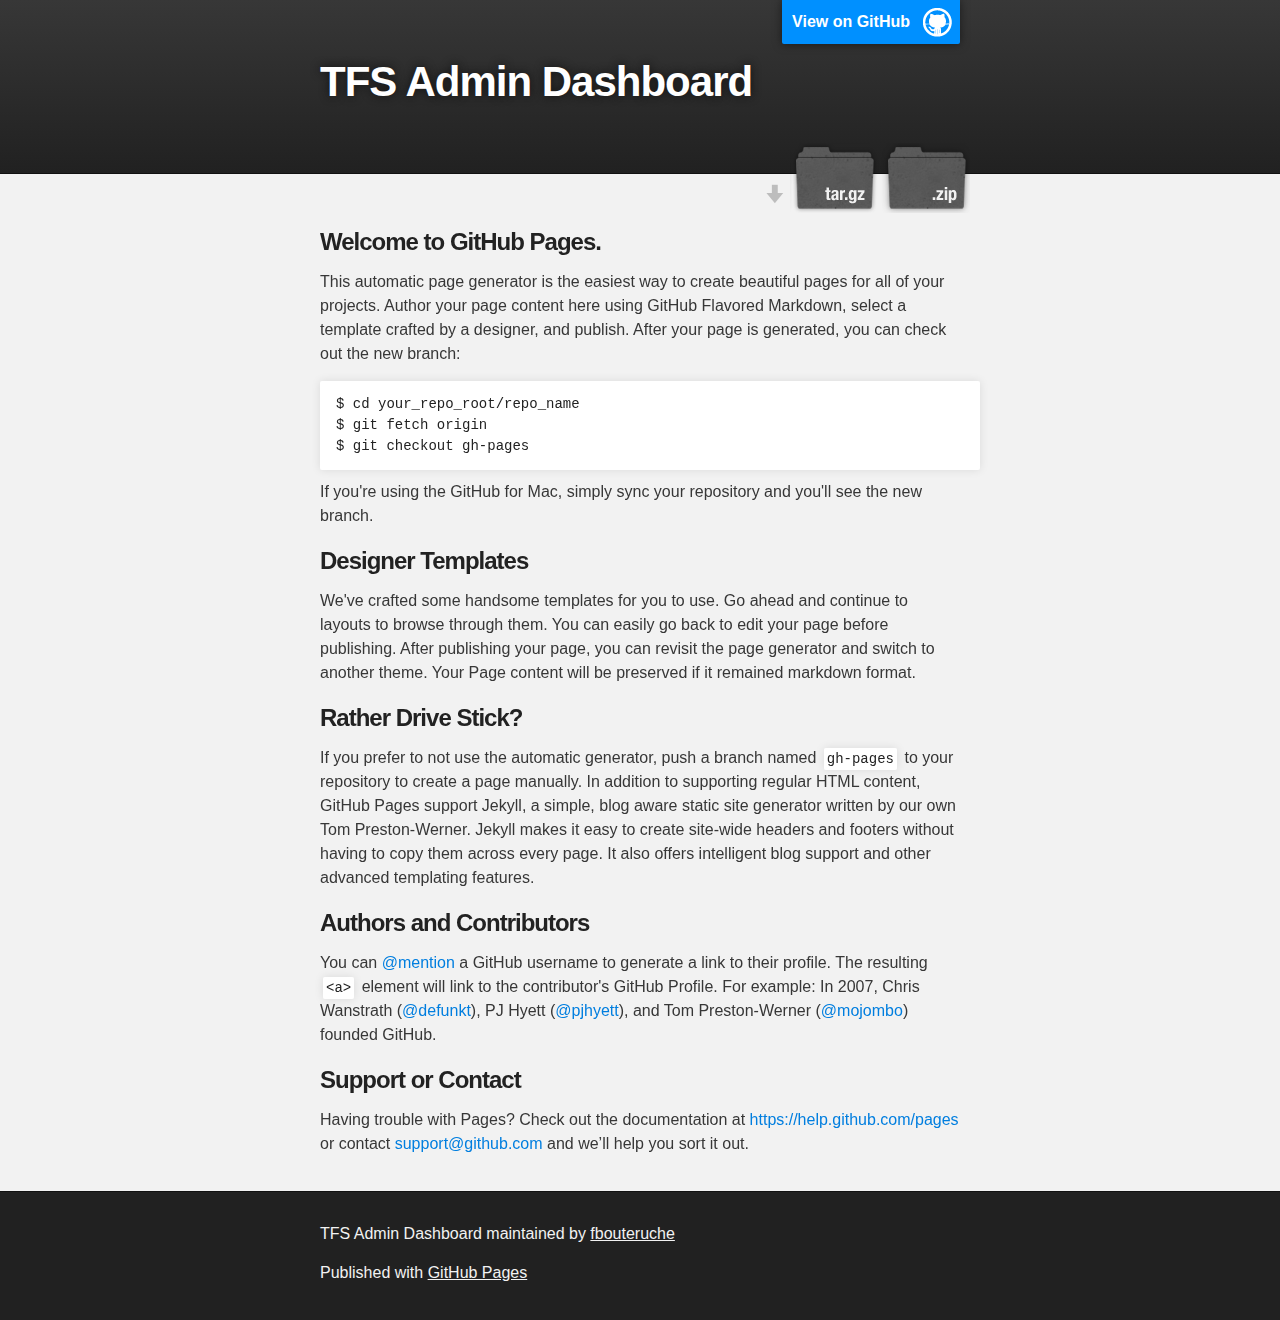
==== index.html @ 654d1c07 "Create gh-pages branch via GitHub" ====
<!DOCTYPE html>
<html>

  <head>
    <meta charset='utf-8'>
    <meta http-equiv="X-UA-Compatible" content="chrome=1">
    <meta name="description" content="TFS Admin Dashboard : ">

    <link rel="stylesheet" type="text/css" media="screen" href="stylesheets/stylesheet.css">

    <title>TFS Admin Dashboard</title>
  </head>

  <body>

    <!-- HEADER -->
    <div id="header_wrap" class="outer">
        <header class="inner">
          <a id="forkme_banner" href="https://github.com/fbouteruche/tfsadmindashboard">View on GitHub</a>

          <h1 id="project_title">TFS Admin Dashboard</h1>
          <h2 id="project_tagline"></h2>

            <section id="downloads">
              <a class="zip_download_link" href="https://github.com/fbouteruche/tfsadmindashboard/zipball/master">Download this project as a .zip file</a>
              <a class="tar_download_link" href="https://github.com/fbouteruche/tfsadmindashboard/tarball/master">Download this project as a tar.gz file</a>
            </section>
        </header>
    </div>

    <!-- MAIN CONTENT -->
    <div id="main_content_wrap" class="outer">
      <section id="main_content" class="inner">
        <h3>
<a id="welcome-to-github-pages" class="anchor" href="#welcome-to-github-pages" aria-hidden="true"><span class="octicon octicon-link"></span></a>Welcome to GitHub Pages.</h3>

<p>This automatic page generator is the easiest way to create beautiful pages for all of your projects. Author your page content here using GitHub Flavored Markdown, select a template crafted by a designer, and publish. After your page is generated, you can check out the new branch:</p>

<pre><code>$ cd your_repo_root/repo_name
$ git fetch origin
$ git checkout gh-pages
</code></pre>

<p>If you're using the GitHub for Mac, simply sync your repository and you'll see the new branch.</p>

<h3>
<a id="designer-templates" class="anchor" href="#designer-templates" aria-hidden="true"><span class="octicon octicon-link"></span></a>Designer Templates</h3>

<p>We've crafted some handsome templates for you to use. Go ahead and continue to layouts to browse through them. You can easily go back to edit your page before publishing. After publishing your page, you can revisit the page generator and switch to another theme. Your Page content will be preserved if it remained markdown format.</p>

<h3>
<a id="rather-drive-stick" class="anchor" href="#rather-drive-stick" aria-hidden="true"><span class="octicon octicon-link"></span></a>Rather Drive Stick?</h3>

<p>If you prefer to not use the automatic generator, push a branch named <code>gh-pages</code> to your repository to create a page manually. In addition to supporting regular HTML content, GitHub Pages support Jekyll, a simple, blog aware static site generator written by our own Tom Preston-Werner. Jekyll makes it easy to create site-wide headers and footers without having to copy them across every page. It also offers intelligent blog support and other advanced templating features.</p>

<h3>
<a id="authors-and-contributors" class="anchor" href="#authors-and-contributors" aria-hidden="true"><span class="octicon octicon-link"></span></a>Authors and Contributors</h3>

<p>You can <a href="https://github.com/blog/821" class="user-mention">@mention</a> a GitHub username to generate a link to their profile. The resulting <code>&lt;a&gt;</code> element will link to the contributor's GitHub Profile. For example: In 2007, Chris Wanstrath (<a href="https://github.com/defunkt" class="user-mention">@defunkt</a>), PJ Hyett (<a href="https://github.com/pjhyett" class="user-mention">@pjhyett</a>), and Tom Preston-Werner (<a href="https://github.com/mojombo" class="user-mention">@mojombo</a>) founded GitHub.</p>

<h3>
<a id="support-or-contact" class="anchor" href="#support-or-contact" aria-hidden="true"><span class="octicon octicon-link"></span></a>Support or Contact</h3>

<p>Having trouble with Pages? Check out the documentation at <a href="https://help.github.com/pages">https://help.github.com/pages</a> or contact <a href="mailto:support@github.com">support@github.com</a> and we’ll help you sort it out.</p>
      </section>
    </div>

    <!-- FOOTER  -->
    <div id="footer_wrap" class="outer">
      <footer class="inner">
        <p class="copyright">TFS Admin Dashboard maintained by <a href="https://github.com/fbouteruche">fbouteruche</a></p>
        <p>Published with <a href="http://pages.github.com">GitHub Pages</a></p>
      </footer>
    </div>

    

  </body>
</html>
---- stylesheets/stylesheet.css ----
/*******************************************************************************
Slate Theme for GitHub Pages
by Jason Costello, @jsncostello
*******************************************************************************/

@import url(pygment_trac.css);

/*******************************************************************************
MeyerWeb Reset
*******************************************************************************/

html, body, div, span, applet, object, iframe,
h1, h2, h3, h4, h5, h6, p, blockquote, pre,
a, abbr, acronym, address, big, cite, code,
del, dfn, em, img, ins, kbd, q, s, samp,
small, strike, strong, sub, sup, tt, var,
b, u, i, center,
dl, dt, dd, ol, ul, li,
fieldset, form, label, legend,
table, caption, tbody, tfoot, thead, tr, th, td,
article, aside, canvas, details, embed,
figure, figcaption, footer, header, hgroup,
menu, nav, output, ruby, section, summary,
time, mark, audio, video {
  margin: 0;
  padding: 0;
  border: 0;
  font: inherit;
  vertical-align: baseline;
}

/* HTML5 display-role reset for older browsers */
article, aside, details, figcaption, figure,
footer, header, hgroup, menu, nav, section {
  display: block;
}

ol, ul {
  list-style: none;
}

table {
  border-collapse: collapse;
  border-spacing: 0;
}

/*******************************************************************************
Theme Styles
*******************************************************************************/

body {
  box-sizing: border-box;
  color:#373737;
  background: #212121;
  font-size: 16px;
  font-family: 'Myriad Pro', Calibri, Helvetica, Arial, sans-serif;
  line-height: 1.5;
  -webkit-font-smoothing: antialiased;
}

h1, h2, h3, h4, h5, h6 {
  margin: 10px 0;
  font-weight: 700;
  color:#222222;
  font-family: 'Lucida Grande', 'Calibri', Helvetica, Arial, sans-serif;
  letter-spacing: -1px;
}

h1 {
  font-size: 36px;
  font-weight: 700;
}

h2 {
  padding-bottom: 10px;
  font-size: 32px;
  background: url('../images/bg_hr.png') repeat-x bottom;
}

h3 {
  font-size: 24px;
}

h4 {
  font-size: 21px;
}

h5 {
  font-size: 18px;
}

h6 {
  font-size: 16px;
}

p {
  margin: 10px 0 15px 0;
}

footer p {
  color: #f2f2f2;
}

a {
  text-decoration: none;
  color: #007edf;
  text-shadow: none;

  transition: color 0.5s ease;
  transition: text-shadow 0.5s ease;
  -webkit-transition: color 0.5s ease;
  -webkit-transition: text-shadow 0.5s ease;
  -moz-transition: color 0.5s ease;
  -moz-transition: text-shadow 0.5s ease;
  -o-transition: color 0.5s ease;
  -o-transition: text-shadow 0.5s ease;
  -ms-transition: color 0.5s ease;
  -ms-transition: text-shadow 0.5s ease;
}

a:hover, a:focus {text-decoration: underline;}

footer a {
  color: #F2F2F2;
  text-decoration: underline;
}

em {
  font-style: italic;
}

strong {
  font-weight: bold;
}

img {
  position: relative;
  margin: 0 auto;
  max-width: 739px;
  padding: 5px;
  margin: 10px 0 10px 0;
  border: 1px solid #ebebeb;

  box-shadow: 0 0 5px #ebebeb;
  -webkit-box-shadow: 0 0 5px #ebebeb;
  -moz-box-shadow: 0 0 5px #ebebeb;
  -o-box-shadow: 0 0 5px #ebebeb;
  -ms-box-shadow: 0 0 5px #ebebeb;
}

p img {
  display: inline;
  margin: 0;
  padding: 0;
  vertical-align: middle;
  text-align: center;
  border: none;
}

pre, code {
  width: 100%;
  color: #222;
  background-color: #fff;

  font-family: Monaco, "Bitstream Vera Sans Mono", "Lucida Console", Terminal, monospace;
  font-size: 14px;

  border-radius: 2px;
  -moz-border-radius: 2px;
  -webkit-border-radius: 2px;
}

pre {
  width: 100%;
  padding: 10px;
  box-shadow: 0 0 10px rgba(0,0,0,.1);
  overflow: auto;
}

code {
  padding: 3px;
  margin: 0 3px;
  box-shadow: 0 0 10px rgba(0,0,0,.1);
}

pre code {
  display: block;
  box-shadow: none;
}

blockquote {
  color: #666;
  margin-bottom: 20px;
  padding: 0 0 0 20px;
  border-left: 3px solid #bbb;
}


ul, ol, dl {
  margin-bottom: 15px
}

ul {
  list-style-position: inside;
  list-style: disc;
  padding-left: 20px;
}

ol {
  list-style-position: inside;
  list-style: decimal;
  padding-left: 20px;
}

dl dt {
  font-weight: bold;
}

dl dd {
  padding-left: 20px;
  font-style: italic;
}

dl p {
  padding-left: 20px;
  font-style: italic;
}

hr {
  height: 1px;
  margin-bottom: 5px;
  border: none;
  background: url('../images/bg_hr.png') repeat-x center;
}

table {
  border: 1px solid #373737;
  margin-bottom: 20px;
  text-align: left;
 }

th {
  font-family: 'Lucida Grande', 'Helvetica Neue', Helvetica, Arial, sans-serif;
  padding: 10px;
  background: #373737;
  color: #fff;
 }

td {
  padding: 10px;
  border: 1px solid #373737;
 }

form {
  background: #f2f2f2;
  padding: 20px;
}

/*******************************************************************************
Full-Width Styles
*******************************************************************************/

.outer {
  width: 100%;
}

.inner {
  position: relative;
  max-width: 640px;
  padding: 20px 10px;
  margin: 0 auto;
}

#forkme_banner {
  display: block;
  position: absolute;
  top:0;
  right: 10px;
  z-index: 10;
  padding: 10px 50px 10px 10px;
  color: #fff;
  background: url('../images/blacktocat.png') #0090ff no-repeat 95% 50%;
  font-weight: 700;
  box-shadow: 0 0 10px rgba(0,0,0,.5);
  border-bottom-left-radius: 2px;
  border-bottom-right-radius: 2px;
}

#header_wrap {
  background: #212121;
  background: -moz-linear-gradient(top, #373737, #212121);
  background: -webkit-linear-gradient(top, #373737, #212121);
  background: -ms-linear-gradient(top, #373737, #212121);
  background: -o-linear-gradient(top, #373737, #212121);
  background: linear-gradient(top, #373737, #212121);
}

#header_wrap .inner {
  padding: 50px 10px 30px 10px;
}

#project_title {
  margin: 0;
  color: #fff;
  font-size: 42px;
  font-weight: 700;
  text-shadow: #111 0px 0px 10px;
}

#project_tagline {
  color: #fff;
  font-size: 24px;
  font-weight: 300;
  background: none;
  text-shadow: #111 0px 0px 10px;
}

#downloads {
  position: absolute;
  width: 210px;
  z-index: 10;
  bottom: -40px;
  right: 0;
  height: 70px;
  background: url('../images/icon_download.png') no-repeat 0% 90%;
}

.zip_download_link {
  display: block;
  float: right;
  width: 90px;
  height:70px;
  text-indent: -5000px;
  overflow: hidden;
  background: url(../images/sprite_download.png) no-repeat bottom left;
}

.tar_download_link {
  display: block;
  float: right;
  width: 90px;
  height:70px;
  text-indent: -5000px;
  overflow: hidden;
  background: url(../images/sprite_download.png) no-repeat bottom right;
  margin-left: 10px;
}

.zip_download_link:hover {
  background: url(../images/sprite_download.png) no-repeat top left;
}

.tar_download_link:hover {
  background: url(../images/sprite_download.png) no-repeat top right;
}

#main_content_wrap {
  background: #f2f2f2;
  border-top: 1px solid #111;
  border-bottom: 1px solid #111;
}

#main_content {
  padding-top: 40px;
}

#footer_wrap {
  background: #212121;
}



/*******************************************************************************
Small Device Styles
*******************************************************************************/

@media screen and (max-width: 480px) {
  body {
    font-size:14px;
  }

  #downloads {
    display: none;
  }

  .inner {
    min-width: 320px;
    max-width: 480px;
  }

  #project_title {
  font-size: 32px;
  }

  h1 {
    font-size: 28px;
  }

  h2 {
    font-size: 24px;
  }

  h3 {
    font-size: 21px;
  }

  h4 {
    font-size: 18px;
  }

  h5 {
    font-size: 14px;
  }

  h6 {
    font-size: 12px;
  }

  code, pre {
    min-width: 320px;
    max-width: 480px;
    font-size: 11px;
  }

}
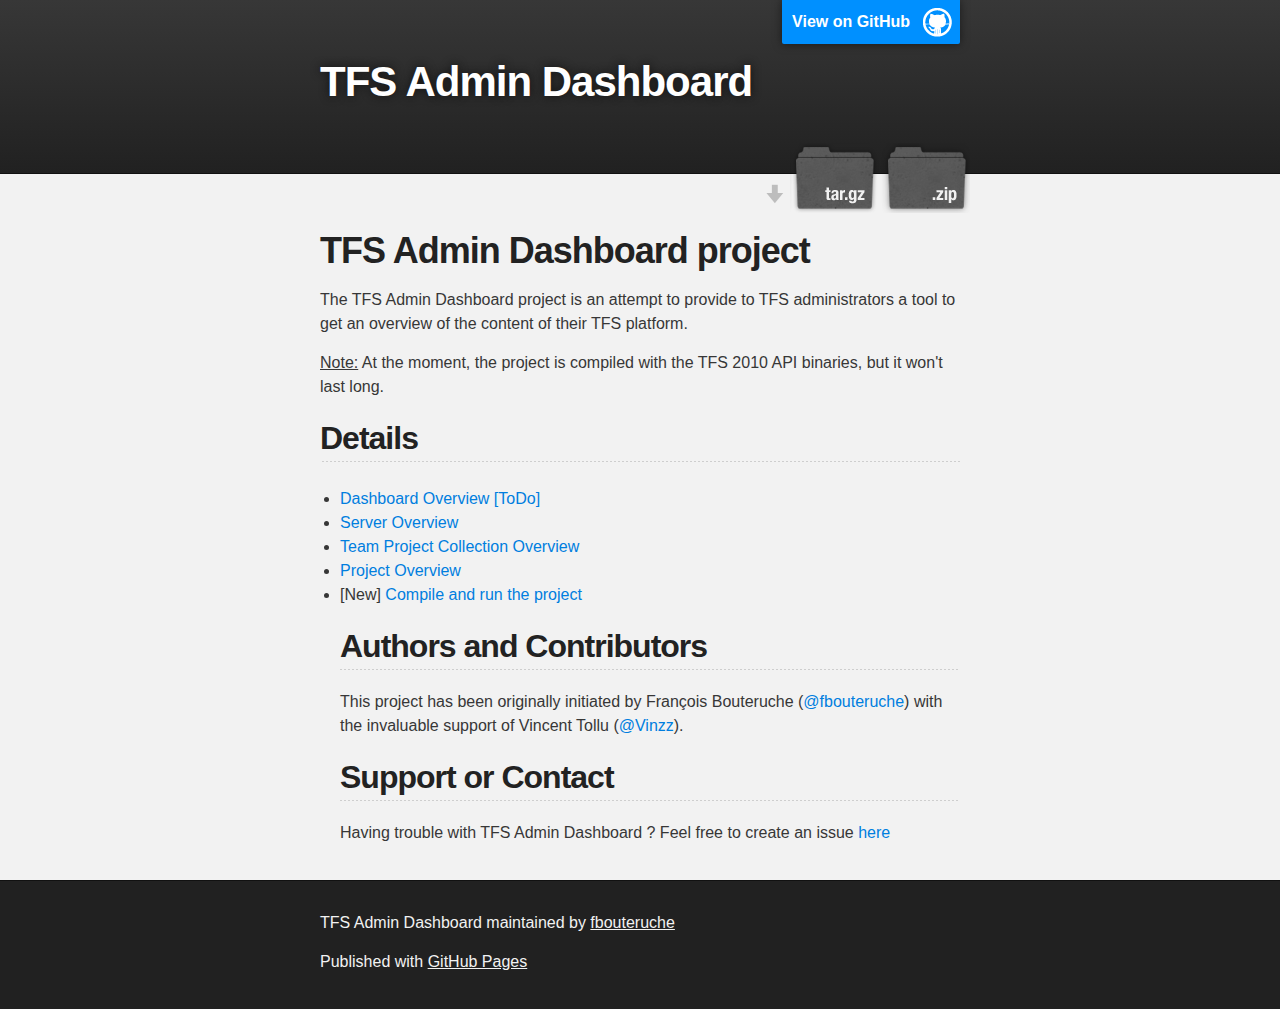
==== commit cafb880b: "add some info about compiling and running the project." ====
--- a/index.html
+++ b/index.html
@@ -31,37 +31,31 @@
     <!-- MAIN CONTENT -->
     <div id="main_content_wrap" class="outer">
       <section id="main_content" class="inner">
-        <h3>
-<a id="welcome-to-github-pages" class="anchor" href="#welcome-to-github-pages" aria-hidden="true"><span class="octicon octicon-link"></span></a>Welcome to GitHub Pages.</h3>
+        <h1>
+<a id="welcome-to-tfs-admin-dashboard-project-pages" class="anchor" href="#welcome-to-tfs-admin-dashboard-project-pages" aria-hidden="true"><span class="octicon octicon-link"></span></a>TFS Admin Dashboard project</h1>
 
-<p>This automatic page generator is the easiest way to create beautiful pages for all of your projects. Author your page content here using GitHub Flavored Markdown, select a template crafted by a designer, and publish. After your page is generated, you can check out the new branch:</p>
+<p>The TFS Admin Dashboard project is an attempt to provide to TFS administrators a tool to get an overview of the content of their TFS platform.</p>
+<p><i><u>Note:</u> At the moment, the project is compiled with the TFS 2010 API binaries, but it won't last long.</i></p>
+<h2>Details</h2>
+<p>
+<ul>
+<li><a href="#">Dashboard Overview [ToDo]</a></li>
+<li><a href="serverOverview.htm">Server Overview</a></li>
+<li><a href="TPCOverview.htm">Team Project Collection Overview</a></li>
+<li><a href="ProjectOverview.htm">Project Overview</a></li>
+<li>[New] <a href="HowTo.htm">Compile and run the project</a></
+</ul>
+</p>
 
-<pre><code>$ cd your_repo_root/repo_name
-$ git fetch origin
-$ git checkout gh-pages
-</code></pre>
+<h2>
+<a id="authors-and-contributors" class="anchor" href="#authors-and-contributors" aria-hidden="true"><span class="octicon octicon-link"></span></a>Authors and Contributors</h2>
 
-<p>If you're using the GitHub for Mac, simply sync your repository and you'll see the new branch.</p>
+<p>This project has been originally initiated by François Bouteruche (<a href="https://github.com/fbouteruche" class="user-mention">@fbouteruche</a>) with the invaluable support of Vincent Tollu (<a href="https://github.com/Vinzz" class="user-mention">@Vinzz</a>).</p>
 
-<h3>
-<a id="designer-templates" class="anchor" href="#designer-templates" aria-hidden="true"><span class="octicon octicon-link"></span></a>Designer Templates</h3>
+<h2>
+<a id="support-or-contact" class="anchor" href="#support-or-contact" aria-hidden="true"><span class="octicon octicon-link"></span></a>Support or Contact</h2>
 
-<p>We've crafted some handsome templates for you to use. Go ahead and continue to layouts to browse through them. You can easily go back to edit your page before publishing. After publishing your page, you can revisit the page generator and switch to another theme. Your Page content will be preserved if it remained markdown format.</p>
-
-<h3>
-<a id="rather-drive-stick" class="anchor" href="#rather-drive-stick" aria-hidden="true"><span class="octicon octicon-link"></span></a>Rather Drive Stick?</h3>
-
-<p>If you prefer to not use the automatic generator, push a branch named <code>gh-pages</code> to your repository to create a page manually. In addition to supporting regular HTML content, GitHub Pages support Jekyll, a simple, blog aware static site generator written by our own Tom Preston-Werner. Jekyll makes it easy to create site-wide headers and footers without having to copy them across every page. It also offers intelligent blog support and other advanced templating features.</p>
-
-<h3>
-<a id="authors-and-contributors" class="anchor" href="#authors-and-contributors" aria-hidden="true"><span class="octicon octicon-link"></span></a>Authors and Contributors</h3>
-
-<p>You can <a href="https://github.com/blog/821" class="user-mention">@mention</a> a GitHub username to generate a link to their profile. The resulting <code>&lt;a&gt;</code> element will link to the contributor's GitHub Profile. For example: In 2007, Chris Wanstrath (<a href="https://github.com/defunkt" class="user-mention">@defunkt</a>), PJ Hyett (<a href="https://github.com/pjhyett" class="user-mention">@pjhyett</a>), and Tom Preston-Werner (<a href="https://github.com/mojombo" class="user-mention">@mojombo</a>) founded GitHub.</p>
-
-<h3>
-<a id="support-or-contact" class="anchor" href="#support-or-contact" aria-hidden="true"><span class="octicon octicon-link"></span></a>Support or Contact</h3>
-
-<p>Having trouble with Pages? Check out the documentation at <a href="https://help.github.com/pages">https://help.github.com/pages</a> or contact <a href="mailto:support@github.com">support@github.com</a> and we’ll help you sort it out.</p>
+<p>Having trouble with TFS Admin Dashboard ? Feel free to create an issue <a href="https://github.com/fbouteruche/tfsadmindashboard/issues">here</a></p>
       </section>
     </div>
 
